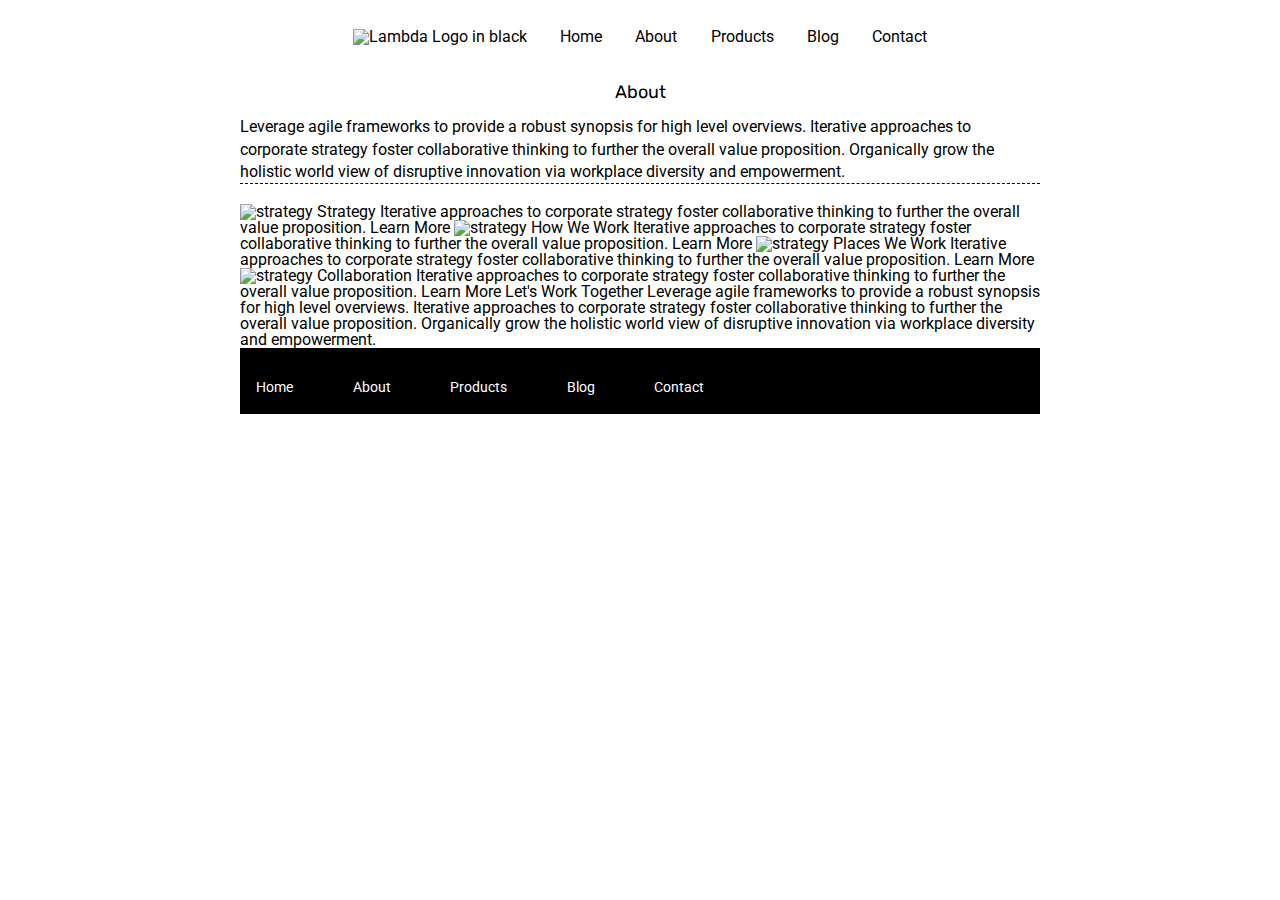
==== about.html @ 2bb3e77e "made the lambda logo a link that redirects back to the home page(index.html) these changes were appl" ====
<!doctype html>

<html lang="en">
<head>
  <meta charset="utf-8">

  <title>Sprint Challenge - About</title>

  <link href="https://fonts.googleapis.com/css?family=Roboto|Rubik" rel="stylesheet">
  <link rel="stylesheet" href="css/index.css">

</head>
<header id="top">
  <nav>
    <a href="/index.html"><img src="/img/lambda-black.png" alt="Lambda Logo in black"></a>

          <a href="/index.html">Home</a>
          <a href="/about.html">About</a>
          <a href="#">Products</a>
          <a href="#">Blog</a>
          <a href="#">Contact</a>
  </nav>
  <div class="header-img">
  <img src="/img/jumbo-about.png" alt="">
</div>
</header>

<body>
    <div class="container about-page">
     <div class="about-text">
    <h2>About</h2>
    <p>Leverage agile frameworks to provide a robust synopsis for high level overviews. Iterative approaches to corporate strategy foster collaborative thinking to further the overall value proposition. Organically grow the holistic world view of disruptive innovation via workplace diversity and empowerment.</p>
      </div>

    


    <img src="img/about-plan.png" alt="strategy">
    
    Strategy
    
    Iterative approaches to corporate strategy foster collaborative thinking to further the overall value proposition.

    Learn More



    <img src="img/about-working.png" alt="strategy">
    
    How We Work
    
    Iterative approaches to corporate strategy foster collaborative thinking to further the overall value proposition.

    Learn More



    <img src="img/about-office.png" alt="strategy">
    
    Places We Work

    Iterative approaches to corporate strategy foster collaborative thinking to further the overall value proposition.

    Learn More

    <img src="img/about-meeting.png" alt="strategy">
    
    Collaboration
    
    Iterative approaches to corporate strategy foster collaborative thinking to further the overall value proposition.

    Learn More

    Let's Work Together

    Leverage agile frameworks to provide a robust synopsis for high level overviews. Iterative approaches to corporate strategy foster collaborative thinking to further the overall value proposition. Organically grow the holistic world view of disruptive innovation via workplace diversity and empowerment.
        
      <footer>
        <nav>
          <a href="index.html">Home</a>
          <a href="#">About</a>
          <a href="#">Products</a>
          <a href="#">Blog</a>
          <a href="#">Contact</a>
        </nav>
      </footer>
    </div><!-- container -->        
</body>
</html>
---- css/index.css ----
/* http://meyerweb.com/eric/tools/css/reset/ 
   v2.0 | 20110126
   License: none (public domain)
*/

html, body, div, span, applet, object, iframe,
h1, h2, h3, h4, h5, h6, p, blockquote, pre,
a, abbr, acronym, address, big, cite, code,
del, dfn, em, img, ins, kbd, q, s, samp,
small, strike, strong, sub, sup, tt, var,
b, u, i, center,
dl, dt, dd, ol, ul, li,
fieldset, form, label, legend,
table, caption, tbody, tfoot, thead, tr, th, td,
article, aside, canvas, details, embed, 
figure, figcaption, footer, header, hgroup, 
menu, nav, output, ruby, section, summary,
time, mark, audio, video {
	margin: 0;
	padding: 0;
	border: 0;
	font-size: 100%;
	font: inherit;
	vertical-align: baseline;
}
/* HTML5 display-role reset for older browsers */
article, aside, details, figcaption, figure, 
footer, header, hgroup, menu, nav, section {
	display: block;
}
body {
	line-height: 1;
}
ol, ul {
	list-style: none;
}
blockquote, q {
	quotes: none;
}
blockquote:before, blockquote:after,
q:before, q:after {
	content: '';
	content: none;
}
table {
	border-collapse: collapse;
	border-spacing: 0;
}

* {
    box-sizing: border-box;
    max-width: 100%;
}

html, body {
    height: 100%;
    font-family: 'Roboto', sans-serif;
}

h1, h2, h3, h4, h5 {
    font-size: 18px;
    margin-bottom: 15px;
    font-family: 'Rubik', sans-serif;
}

p {
    line-height: 1.4;
}

.container {
    width: 800px;
    margin: 0 auto;
}

.top-content {
    display: flex;
    flex-wrap: wrap;
    justify-content: space-evenly;
    margin-bottom: 20px;
    border-bottom: 1px dashed black;
}

.top-content .text-container {
    width: 48%;
    padding: 0 1%;
    padding-bottom: 20px;  
}

.middle-content {
    margin-bottom: 20px;
    border-bottom: 1px dashed black;
}

.middle-content h2 {
    padding: 0 2%;
    margin-bottom: 0;
}

.middle-content .boxes {
    display: flex;
    flex-wrap: wrap;
    justify-content: space-evenly;
}

.middle-content .boxes .box {
    width: 12.5%;
    height: 100px;
    background: black;
    margin: 20px 2.5%;
    color: white;
    display: flex;
    align-items: center;
    justify-content: center;
}

.bottom-content {
    display: flex;
    margin: 0 2% 20px;
    justify-content: space-around;
}

.bottom-content .text-container {
    padding-right: 4%;
}

.bottom-content .text-container:last-child {
    padding-right: 0;
}

footer {
    width: 100%;
    background: black;
}

footer nav {
    width: 60%;
    display: flex;
    justify-content: space-between;
    align-items: center;
    padding: 20px 2%;
    font-size: 14px;
}

footer nav a {
    color: white;
    text-decoration: none;
}

/* Header Styles/Start of my Styles */
header nav{
    /* width: 100%; */
    padding: 1%;
    margin:0 24% 1% 24%;
    top: 0;
    align-items: center;
    display: flex;
    justify-content: space-evenly;
    align-content: center;
    flex-flow: row wrap;
}
a{
    text-decoration: none;
    margin-top: 2.5%;
    color: black;
}
.header-img{
    display: flex;
    justify-content: center;
    margin-bottom: 1%;
}



/* Box Styles */

.middle-content .boxes .box1 {
    background-color: teal;
}
.middle-content .boxes .box2 {
    background-color: gold;
}
.middle-content .boxes .box3 {
    background-color: cadetblue;
}
.middle-content .boxes .box4 {
    background-color: coral;
}
.middle-content .boxes .box5 {
    background-color: crimson;
}
.middle-content .boxes .box6 {
    background-color: forestgreen;
}
.middle-content .boxes .box7 {
    background-color: darkorchid;
}
.middle-content .boxes .box8 {
    background-color: hotpink;
}
.middle-content .boxes .box9 {
    background-color: indigo;
}
.middle-content .boxes .box10 {
    background-color: dodgerblue;
}



/* About Page Styles */
/* top content styles */

.about-text {
    display: flex;
    flex-wrap: wrap;
    justify-content: space-evenly;
    margin-bottom: 20px;
    border-bottom: 1px dashed black;
}
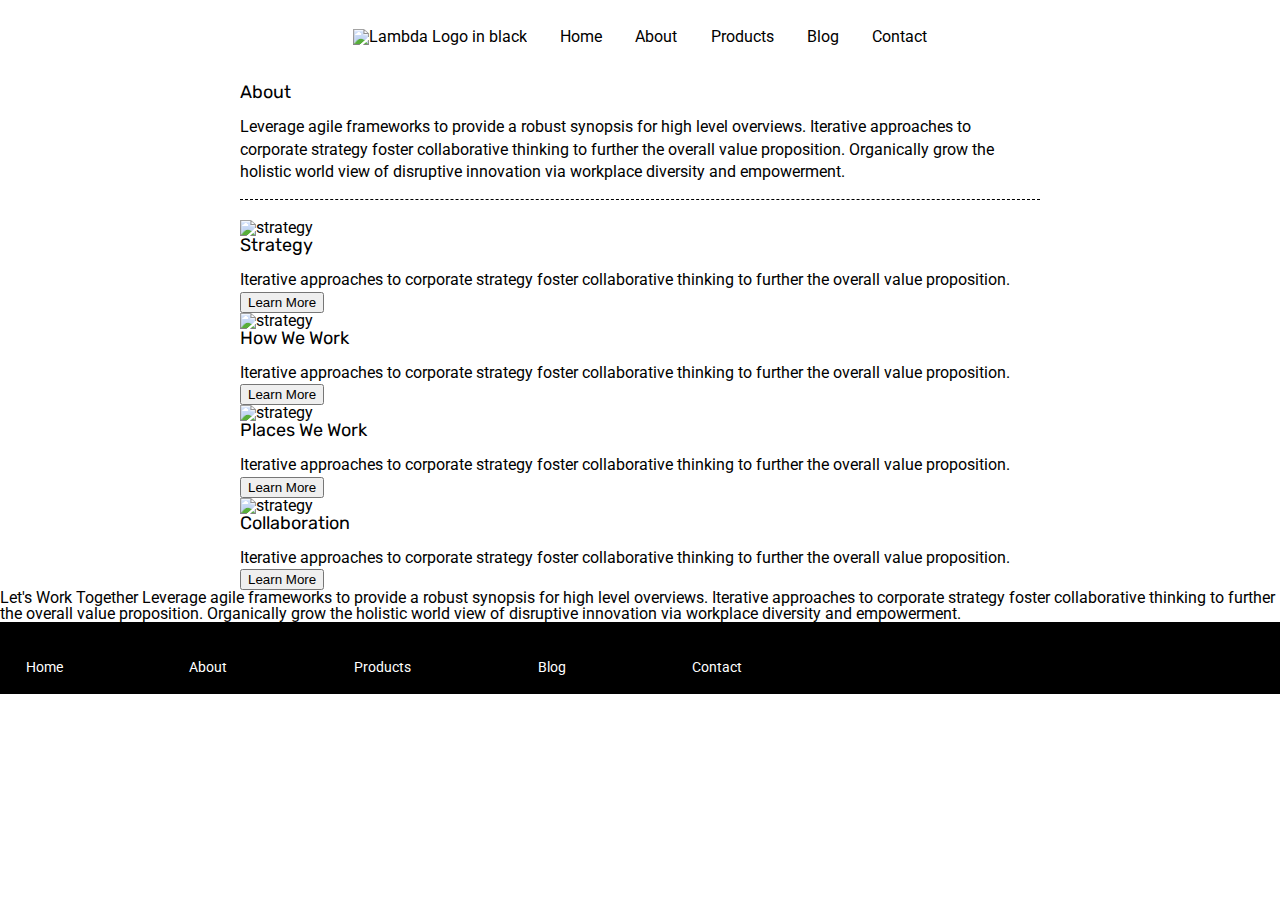
==== commit d410d28c: "started making changes to the html on the middle section of aboutpage including semantic html and bu" ====
--- a/about.html
+++ b/about.html
@@ -27,49 +27,50 @@
 
 <body>
     <div class="container about-page">
+
+      <section class="about-content">
      <div class="about-text">
     <h2>About</h2>
     <p>Leverage agile frameworks to provide a robust synopsis for high level overviews. Iterative approaches to corporate strategy foster collaborative thinking to further the overall value proposition. Organically grow the holistic world view of disruptive innovation via workplace diversity and empowerment.</p>
       </div>
+    </section>
 
     
 
-
+    <section class="about-middle">
+      <div class="strategy">
     <img src="img/about-plan.png" alt="strategy">
     
-    Strategy
-    
-    Iterative approaches to corporate strategy foster collaborative thinking to further the overall value proposition.
-
-    Learn More
+    <h2>Strategy</h2>
+    <p>Iterative approaches to corporate strategy foster collaborative thinking to further the overall value proposition.</p>
+    <button>Learn More</button>
+      </div>
 
 
-
+      <div class="how">
     <img src="img/about-working.png" alt="strategy">
     
-    How We Work
-    
-    Iterative approaches to corporate strategy foster collaborative thinking to further the overall value proposition.
+    <h2>How We Work</h2>
+    <p>Iterative approaches to corporate strategy foster collaborative thinking to further the overall value proposition.</p>
+    <button>Learn More</button>
+      </div>
 
-    Learn More
-
-
-
+      <div class ="office">
     <img src="img/about-office.png" alt="strategy">
     
-    Places We Work
+    <h2>Places We Work</h2>
+    <p>Iterative approaches to corporate strategy foster collaborative thinking to further the overall value proposition.</p>
+    <button>Learn More</button>
+  </div>
 
-    Iterative approaches to corporate strategy foster collaborative thinking to further the overall value proposition.
-
-    Learn More
-
+    <div class="collaboration"></div>
     <img src="img/about-meeting.png" alt="strategy">
     
-    Collaboration
-    
-    Iterative approaches to corporate strategy foster collaborative thinking to further the overall value proposition.
-
-    Learn More
+    <h2>Collaboration</h2>
+    <p>Iterative approaches to corporate strategy foster collaborative thinking to further the overall value proposition.</p>
+    <button>Learn More</button>
+  </div>
+  </section>
 
     Let's Work Together
 
--- a/css/index.css
+++ b/css/index.css
@@ -209,11 +209,13 @@
 /* About Page Styles */
 /* top content styles */
 
-.about-text {
+.about-content {
     display: flex;
     flex-wrap: wrap;
     justify-content: space-evenly;
-    margin-bottom: 20px;
+    margin-bottom: 2.5%;
     border-bottom: 1px dashed black;
 }
-
+.about-text{
+    margin-bottom: 2%;
+}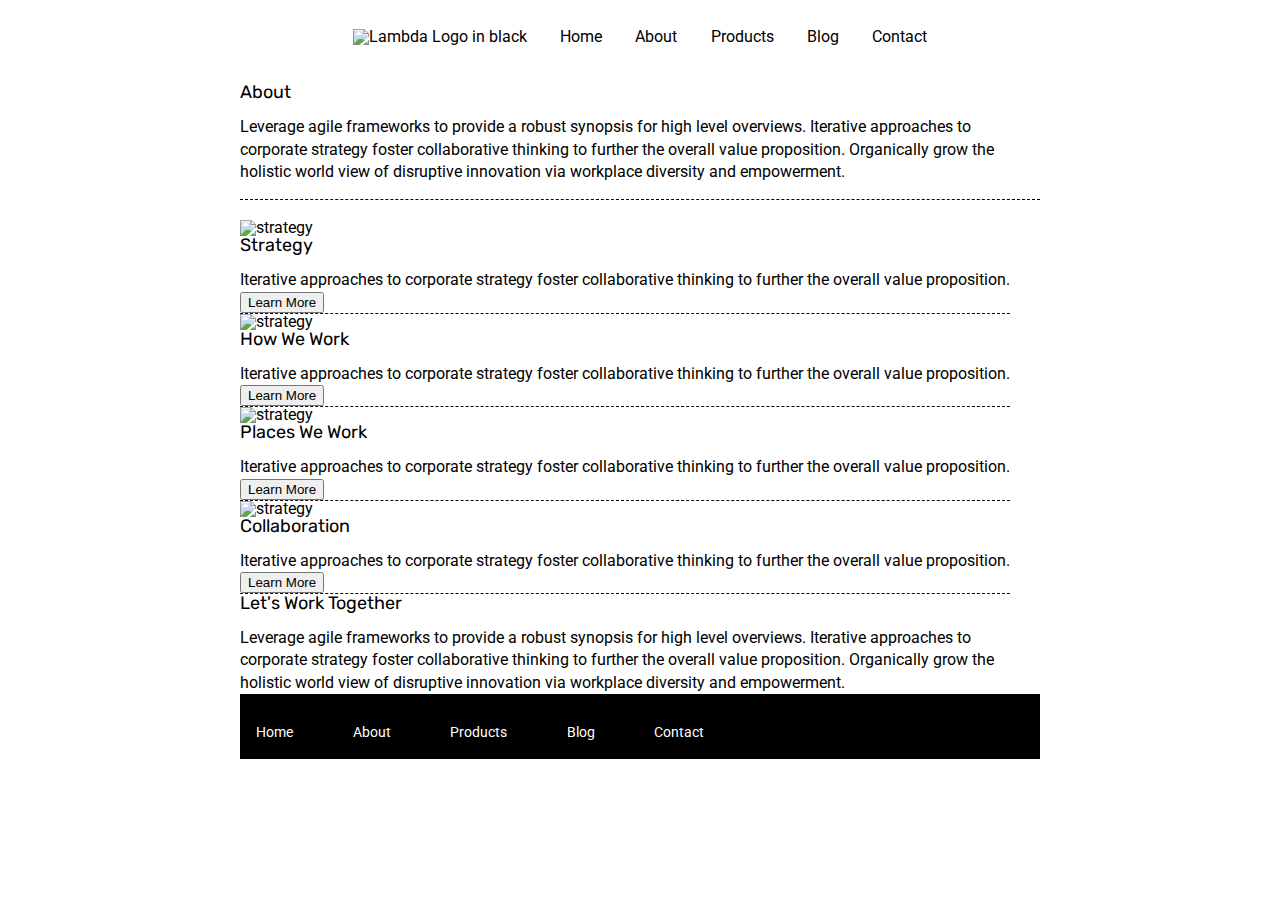
==== commit 05551336: "added the borders to the bottom of the four photos in the about page as well as buttons" ====
--- a/about.html
+++ b/about.html
@@ -63,7 +63,7 @@
     <button>Learn More</button>
   </div>
 
-    <div class="collaboration"></div>
+    <div class="collaboration">
     <img src="img/about-meeting.png" alt="strategy">
     
     <h2>Collaboration</h2>
@@ -72,10 +72,11 @@
   </div>
   </section>
 
-    Let's Work Together
+  <div class="together">
+    <h2>Let's Work Together</h2>
 
-    Leverage agile frameworks to provide a robust synopsis for high level overviews. Iterative approaches to corporate strategy foster collaborative thinking to further the overall value proposition. Organically grow the holistic world view of disruptive innovation via workplace diversity and empowerment.
-        
+    <p>Leverage agile frameworks to provide a robust synopsis for high level overviews. Iterative approaches to corporate strategy foster collaborative thinking to further the overall value proposition. Organically grow the holistic world view of disruptive innovation via workplace diversity and empowerment.</p>
+  </div>
       <footer>
         <nav>
           <a href="index.html">Home</a>
--- a/css/index.css
+++ b/css/index.css
@@ -218,4 +218,26 @@
 }
 .about-text{
     margin-bottom: 2%;
+}
+
+
+
+
+/* About middle content styles */
+
+.about-middle{
+    display: flex;
+    flex-flow: row wrap;
+}
+.strategy{
+    border-bottom: 1px dashed black;
+}
+.how{
+    border-bottom: 1px dashed black;
+}
+.office{
+    border-bottom: 1px dashed black;
+}
+.collaboration{
+    border-bottom: 1px dashed black;
 }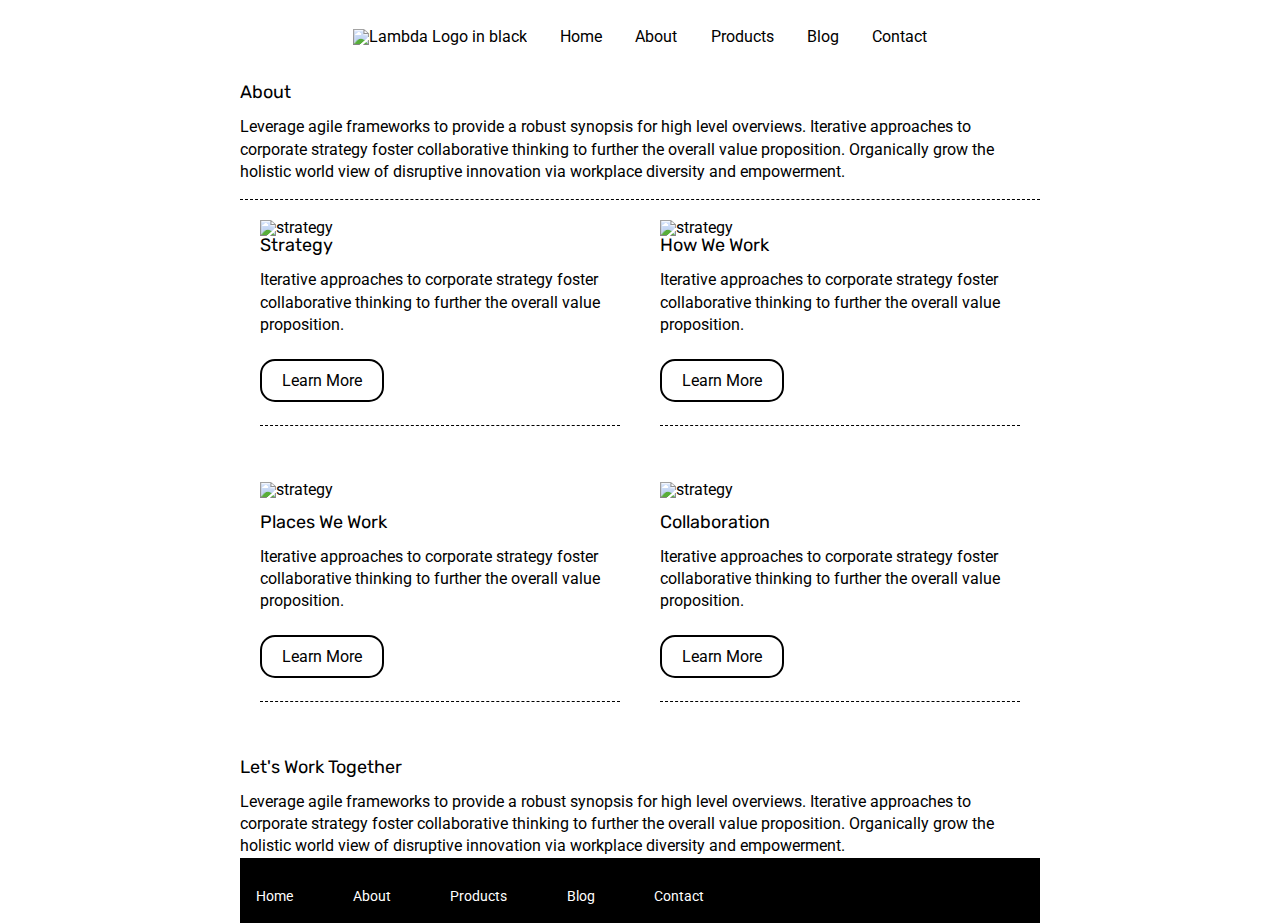
==== commit 31d85403: "finished buttons and formatted the sections of about-content." ====
--- a/about.html
+++ b/about.html
@@ -37,30 +37,38 @@
 
     
 
-    <section class="about-middle">
+    <section class="about-middle1">
       <div class="strategy">
-    <img src="img/about-plan.png" alt="strategy">
-    
-    <h2>Strategy</h2>
-    <p>Iterative approaches to corporate strategy foster collaborative thinking to further the overall value proposition.</p>
-    <button>Learn More</button>
+        <img src="img/about-plan.png" alt="strategy">
+        
+        <h2>Strategy</h2>
+        <p>Iterative approaches to corporate strategy foster collaborative thinking to further the overall value proposition.</p>
+        <div class="button-container">
+          <a class="learn-more-button" href="#">Learn More</a>
+        </div>
       </div>
 
 
       <div class="how">
-    <img src="img/about-working.png" alt="strategy">
-    
-    <h2>How We Work</h2>
-    <p>Iterative approaches to corporate strategy foster collaborative thinking to further the overall value proposition.</p>
-    <button>Learn More</button>
+        <img src="img/about-working.png" alt="strategy">
+        
+        <h2>How We Work</h2>
+        <p>Iterative approaches to corporate strategy foster collaborative thinking to further the overall value proposition.</p>
+        <div class="button-container">
+          <a class="learn-more-button" href="#">Learn More</a>
+        </div>
       </div>
+    </section>
 
+      <section class="about-middle2">
       <div class ="office">
     <img src="img/about-office.png" alt="strategy">
     
     <h2>Places We Work</h2>
     <p>Iterative approaches to corporate strategy foster collaborative thinking to further the overall value proposition.</p>
-    <button>Learn More</button>
+    <div class="button-container">
+      <a class="learn-more-button" href="#">Learn More</a>
+    </div>  
   </div>
 
     <div class="collaboration">
@@ -68,8 +76,10 @@
     
     <h2>Collaboration</h2>
     <p>Iterative approaches to corporate strategy foster collaborative thinking to further the overall value proposition.</p>
-    <button>Learn More</button>
-  </div>
+    <div class="button-container">
+      <a class="learn-more-button" href="#">Learn More</a>
+    </div> 
+   </div>
   </section>
 
   <div class="together">
--- a/css/index.css
+++ b/css/index.css
@@ -3,241 +3,329 @@
    License: none (public domain)
 */
 
-html, body, div, span, applet, object, iframe,
-h1, h2, h3, h4, h5, h6, p, blockquote, pre,
-a, abbr, acronym, address, big, cite, code,
-del, dfn, em, img, ins, kbd, q, s, samp,
-small, strike, strong, sub, sup, tt, var,
-b, u, i, center,
-dl, dt, dd, ol, ul, li,
-fieldset, form, label, legend,
-table, caption, tbody, tfoot, thead, tr, th, td,
-article, aside, canvas, details, embed, 
-figure, figcaption, footer, header, hgroup, 
-menu, nav, output, ruby, section, summary,
-time, mark, audio, video {
-	margin: 0;
-	padding: 0;
-	border: 0;
-	font-size: 100%;
-	font: inherit;
-	vertical-align: baseline;
+html,
+body,
+div,
+span,
+applet,
+object,
+iframe,
+h1,
+h2,
+h3,
+h4,
+h5,
+h6,
+p,
+blockquote,
+pre,
+a,
+abbr,
+acronym,
+address,
+big,
+cite,
+code,
+del,
+dfn,
+em,
+img,
+ins,
+kbd,
+q,
+s,
+samp,
+small,
+strike,
+strong,
+sub,
+sup,
+tt,
+var,
+b,
+u,
+i,
+center,
+dl,
+dt,
+dd,
+ol,
+ul,
+li,
+fieldset,
+form,
+label,
+legend,
+table,
+caption,
+tbody,
+tfoot,
+thead,
+tr,
+th,
+td,
+article,
+aside,
+canvas,
+details,
+embed,
+figure,
+figcaption,
+footer,
+header,
+hgroup,
+menu,
+nav,
+output,
+ruby,
+section,
+summary,
+time,
+mark,
+audio,
+video {
+  margin: 0;
+  padding: 0;
+  border: 0;
+  font-size: 100%;
+  font: inherit;
+  vertical-align: baseline;
 }
 /* HTML5 display-role reset for older browsers */
-article, aside, details, figcaption, figure, 
-footer, header, hgroup, menu, nav, section {
-	display: block;
+article,
+aside,
+details,
+figcaption,
+figure,
+footer,
+header,
+hgroup,
+menu,
+nav,
+section {
+  display: block;
 }
 body {
-	line-height: 1;
-}
-ol, ul {
-	list-style: none;
-}
-blockquote, q {
-	quotes: none;
-}
-blockquote:before, blockquote:after,
-q:before, q:after {
-	content: '';
-	content: none;
+  line-height: 1;
+}
+ol,
+ul {
+  list-style: none;
+}
+blockquote,
+q {
+  quotes: none;
+}
+blockquote:before,
+blockquote:after,
+q:before,
+q:after {
+  content: "";
+  content: none;
 }
 table {
-	border-collapse: collapse;
-	border-spacing: 0;
+  border-collapse: collapse;
+  border-spacing: 0;
 }
 
 * {
-    box-sizing: border-box;
-    max-width: 100%;
-}
-
-html, body {
-    height: 100%;
-    font-family: 'Roboto', sans-serif;
-}
-
-h1, h2, h3, h4, h5 {
-    font-size: 18px;
-    margin-bottom: 15px;
-    font-family: 'Rubik', sans-serif;
+  box-sizing: border-box;
+  max-width: 100%;
+}
+
+html,
+body {
+  height: 100%;
+  font-family: "Roboto", sans-serif;
+}
+
+h1,
+h2,
+h3,
+h4,
+h5 {
+  font-size: 18px;
+  margin-bottom: 15px;
+  font-family: "Rubik", sans-serif;
 }
 
 p {
-    line-height: 1.4;
+  line-height: 1.4;
 }
 
 .container {
-    width: 800px;
-    margin: 0 auto;
+  width: 800px;
+  margin: 0 auto;
 }
 
 .top-content {
-    display: flex;
-    flex-wrap: wrap;
-    justify-content: space-evenly;
-    margin-bottom: 20px;
-    border-bottom: 1px dashed black;
+  display: flex;
+  flex-wrap: wrap;
+  justify-content: space-evenly;
+  margin-bottom: 20px;
+  border-bottom: 1px dashed black;
 }
 
 .top-content .text-container {
-    width: 48%;
-    padding: 0 1%;
-    padding-bottom: 20px;  
+  width: 48%;
+  padding: 0 1%;
+  padding-bottom: 20px;
 }
 
 .middle-content {
-    margin-bottom: 20px;
-    border-bottom: 1px dashed black;
+  margin-bottom: 20px;
+  border-bottom: 1px dashed black;
 }
 
 .middle-content h2 {
-    padding: 0 2%;
-    margin-bottom: 0;
+  padding: 0 2%;
+  margin-bottom: 0;
 }
 
 .middle-content .boxes {
-    display: flex;
-    flex-wrap: wrap;
-    justify-content: space-evenly;
+  display: flex;
+  flex-wrap: wrap;
+  justify-content: space-evenly;
 }
 
 .middle-content .boxes .box {
-    width: 12.5%;
-    height: 100px;
-    background: black;
-    margin: 20px 2.5%;
-    color: white;
-    display: flex;
-    align-items: center;
-    justify-content: center;
+  width: 12.5%;
+  height: 100px;
+  background: black;
+  margin: 20px 2.5%;
+  color: white;
+  display: flex;
+  align-items: center;
+  justify-content: center;
 }
 
 .bottom-content {
-    display: flex;
-    margin: 0 2% 20px;
-    justify-content: space-around;
+  display: flex;
+  margin: 0 2% 20px;
+  justify-content: space-around;
 }
 
 .bottom-content .text-container {
-    padding-right: 4%;
+  padding-right: 4%;
 }
 
 .bottom-content .text-container:last-child {
-    padding-right: 0;
+  padding-right: 0;
 }
 
 footer {
-    width: 100%;
-    background: black;
+  width: 100%;
+  background: black;
 }
 
 footer nav {
-    width: 60%;
-    display: flex;
-    justify-content: space-between;
-    align-items: center;
-    padding: 20px 2%;
-    font-size: 14px;
+  width: 60%;
+  display: flex;
+  justify-content: space-between;
+  align-items: center;
+  padding: 20px 2%;
+  font-size: 14px;
 }
 
 footer nav a {
-    color: white;
-    text-decoration: none;
+  color: white;
+  text-decoration: none;
 }
 
 /* Header Styles/Start of my Styles */
-header nav{
-    /* width: 100%; */
-    padding: 1%;
-    margin:0 24% 1% 24%;
-    top: 0;
-    align-items: center;
-    display: flex;
-    justify-content: space-evenly;
-    align-content: center;
-    flex-flow: row wrap;
-}
-a{
-    text-decoration: none;
-    margin-top: 2.5%;
-    color: black;
-}
-.header-img{
-    display: flex;
-    justify-content: center;
-    margin-bottom: 1%;
-}
-
-
+header nav {
+  /* width: 100%; */
+  padding: 1%;
+  margin: 0 24% 1% 24%;
+  top: 0;
+  align-items: center;
+  display: flex;
+  justify-content: space-evenly;
+  align-content: center;
+  flex-flow: row wrap;
+}
+a {
+  text-decoration: none;
+  margin-top: 2.5%;
+  color: black;
+}
+.header-img {
+  display: flex;
+  justify-content: center;
+  margin-bottom: 1%;
+}
 
 /* Box Styles */
 
 .middle-content .boxes .box1 {
-    background-color: teal;
+  background-color: teal;
 }
 .middle-content .boxes .box2 {
-    background-color: gold;
+  background-color: gold;
 }
 .middle-content .boxes .box3 {
-    background-color: cadetblue;
+  background-color: cadetblue;
 }
 .middle-content .boxes .box4 {
-    background-color: coral;
+  background-color: coral;
 }
 .middle-content .boxes .box5 {
-    background-color: crimson;
+  background-color: crimson;
 }
 .middle-content .boxes .box6 {
-    background-color: forestgreen;
+  background-color: forestgreen;
 }
 .middle-content .boxes .box7 {
-    background-color: darkorchid;
+  background-color: darkorchid;
 }
 .middle-content .boxes .box8 {
-    background-color: hotpink;
+  background-color: hotpink;
 }
 .middle-content .boxes .box9 {
-    background-color: indigo;
+  background-color: indigo;
 }
 .middle-content .boxes .box10 {
-    background-color: dodgerblue;
-}
-
-
+  background-color: dodgerblue;
+}
 
 /* About Page Styles */
 /* top content styles */
 
 .about-content {
-    display: flex;
-    flex-wrap: wrap;
-    justify-content: space-evenly;
-    margin-bottom: 2.5%;
-    border-bottom: 1px dashed black;
-}
-.about-text{
-    margin-bottom: 2%;
-}
-
-
-
+  display: flex;
+  flex-wrap: wrap;
+  justify-content: space-evenly;
+  margin-bottom: 2.5%;
+  border-bottom: 1px dashed black;
+}
+.about-text {
+  margin-bottom: 2%;
+}
 
 /* About middle content styles */
 
-.about-middle{
-    display: flex;
-    flex-flow: row wrap;
-}
-.strategy{
-    border-bottom: 1px dashed black;
-}
-.how{
-    border-bottom: 1px dashed black;
-}
-.office{
-    border-bottom: 1px dashed black;
-}
-.collaboration{
-    border-bottom: 1px dashed black;
-}+.about-middle1,
+.about-middle2 {
+  display: flex;
+  justify-content: space-around;
+  margin-bottom: 7%;
+}
+.about-middle1,
+.about-middle2 h2 {
+  margin-top: 15px;
+}
+.strategy,
+.how,
+.office,
+.collaboration {
+  width: 45%;
+  border-bottom: 1px dashed black;
+}
+.button-container {
+  margin: 10% 0;
+}
+.learn-more-button {
+  border: 2px solid black;
+  border-radius: 15px;
+  padding: 10px 20px;
+}
